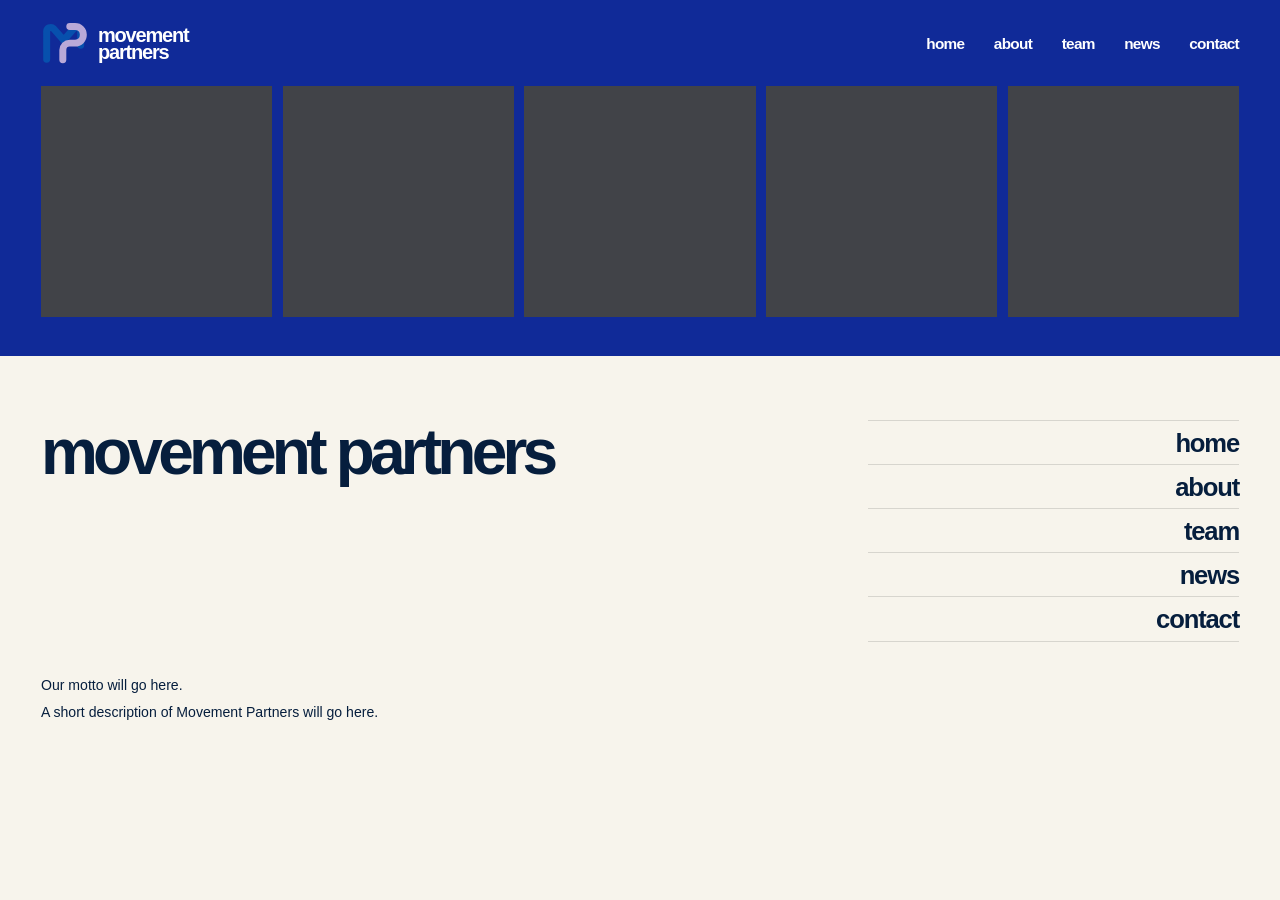
==== index.html @ 3fad721c "Add initial Movement Partners landing page" ====
<!doctype html>
<html lang="en">
  <head>
    <meta charset="utf-8" />
    <meta name="viewport" content="width=device-width, initial-scale=1" />
    <meta name="theme-color" content="#102a98" />
    <meta name="description" content="Movement Partners — a new space for people and ideas in motion." />
    <title>movement partners</title>
    <link rel="stylesheet" href="styles.css" />
  </head>
  <body>
    <svg class="svg-defs" xmlns="http://www.w3.org/2000/svg" aria-hidden="true" focusable="false">
      <symbol id="mp-mark" viewBox="0 0 110 100">
        <path d="M13 85V21c0-8 10-12 16-6l23 26 23-26c6-6 16-2 16 6v32" fill="none" stroke="#0750ad" stroke-width="16" stroke-linecap="round" stroke-linejoin="round" />
        <path d="M50 86V64c0-9 7-16 16-16h12c11 0 19-8 19-19s-8-19-19-19H66" fill="none" stroke="#b9a9d8" stroke-width="16" stroke-linecap="round" stroke-linejoin="round" />
      </symbol>
    </svg>

    <main id="home" class="page-shell">
      <section class="showcase" aria-label="Movement Partners introduction">
        <header class="site-header">
          <a class="brand" href="#home" aria-label="Movement Partners home">
            <svg class="brand-mark" aria-hidden="true"><use href="#mp-mark" /></svg>
            <span class="brand-name"><span>movement</span><span>partners</span></span>
          </a>
          <nav class="top-nav" aria-label="Primary navigation">
            <a href="#home" aria-current="page">home</a>
            <a href="#about">about</a>
            <a href="#team">team</a>
            <a href="#news">news</a>
            <a href="#contact">contact</a>
          </nav>
        </header>

        <div class="image-grid" aria-label="Image placeholders">
          <div class="image-placeholder" role="img" aria-label="Image placeholder 1"></div>
          <div class="image-placeholder" role="img" aria-label="Image placeholder 2"></div>
          <div class="image-placeholder" role="img" aria-label="Image placeholder 3"></div>
          <div class="image-placeholder" role="img" aria-label="Image placeholder 4"></div>
          <div class="image-placeholder" role="img" aria-label="Image placeholder 5"></div>
        </div>
      </section>

      <section class="intro" aria-labelledby="intro-title">
        <div class="intro-copy">
          <h1 id="intro-title">movement partners</h1>
          <div class="placeholder-copy">
            <p>Our motto will go here.</p>
            <p>A short description of Movement Partners will go here.</p>
          </div>
        </div>
        <nav class="section-nav" aria-label="Section navigation">
          <a href="#home">home</a>
          <a id="about" href="#about">about</a>
          <a id="team" href="#team">team</a>
          <a id="news" href="#news">news</a>
          <a id="contact" href="#contact">contact</a>
        </nav>
      </section>
    </main>
  </body>
</html>
---- styles.css ----
:root {
  color-scheme: light;
  --blue: #102a98;
  --navy: #061e3d;
  --paper: #f7f4ec;
  --placeholder: #414348;
}

* { box-sizing: border-box; }

html { scroll-behavior: smooth; }

body {
  margin: 0;
  background: var(--paper);
  color: var(--navy);
  font-family: Arial, Helvetica, sans-serif;
}

a { color: inherit; }

.svg-defs {
  position: absolute;
  width: 0;
  height: 0;
  overflow: hidden;
}

.page-shell { min-height: 100vh; }

.showcase {
  background: var(--blue);
  color: #fff;
  padding: 22px clamp(20px, 3.2vw, 56px) 0;
}

.site-header {
  display: flex;
  align-items: center;
  justify-content: space-between;
  gap: 32px;
  min-height: 62px;
  padding-bottom: 20px;
}

.brand {
  display: inline-flex;
  align-items: center;
  gap: 9px;
  flex: 0 0 auto;
  color: #fff;
  text-decoration: none;
}

.brand-mark {
  width: 48px;
  height: 44px;
  overflow: visible;
}

.brand-name {
  display: flex;
  flex-direction: column;
  font-size: 20px;
  font-weight: 800;
  line-height: .87;
  letter-spacing: -.06em;
}

.top-nav {
  display: flex;
  flex-wrap: wrap;
  justify-content: flex-end;
  gap: clamp(14px, 2.3vw, 34px);
}

.top-nav a,
.section-nav a {
  font-weight: 800;
  letter-spacing: -.045em;
  text-decoration: none;
}

.top-nav a {
  font-size: clamp(13px, 1.2vw, 17px);
  line-height: 1.2;
}

a:hover,
a:focus-visible { text-decoration: underline; text-underline-offset: .25em; }
a:focus-visible { outline: 2px solid currentColor; outline-offset: 5px; }

.image-grid {
  display: grid;
  grid-template-columns: repeat(5, minmax(0, 1fr));
  gap: clamp(6px, .8vw, 14px);
  padding-bottom: clamp(20px, 3vw, 44px);
}

.image-placeholder {
  width: 100%;
  aspect-ratio: 1;
  background: var(--placeholder);
}

.intro {
  display: grid;
  grid-template-columns: minmax(0, 1fr) minmax(170px, 31%);
  gap: clamp(30px, 6vw, 110px);
  padding: clamp(38px, 5vw, 80px) clamp(20px, 3.2vw, 56px) 60px;
}

.intro-copy {
  display: flex;
  flex-direction: column;
  min-height: 310px;
}

h1 {
  margin: 0;
  font-size: clamp(34px, 5vw, 86px);
  font-weight: 800;
  line-height: 1;
  letter-spacing: -.075em;
  white-space: nowrap;
}

.placeholder-copy {
  margin-top: auto;
  padding-top: 50px;
  font-size: clamp(14px, 1.1vw, 17px);
  line-height: 1.4;
}

.placeholder-copy p { margin: 0 0 7px; }

.section-nav {
  display: flex;
  flex-direction: column;
  align-self: start;
  text-align: right;
  text-transform: lowercase;
}

.section-nav a {
  display: block;
  border-top: 1px solid #d7d5ce;
  padding: 8px 0 7px;
  font-size: clamp(18px, 2vw, 30px);
  line-height: 1.1;
}

.section-nav a:last-child { border-bottom: 1px solid #d7d5ce; }

@media (max-width: 760px) {
  .site-header { align-items: flex-start; flex-direction: column; gap: 20px; }
  .top-nav { justify-content: flex-start; gap: 12px 20px; }
  .image-grid { grid-template-columns: repeat(3, minmax(0, 1fr)); }
  .intro { grid-template-columns: 1fr; gap: 32px; }
  .intro-copy { min-height: 210px; }
  h1 { font-size: clamp(34px, 7vw, 54px); }
  .section-nav { width: 100%; }
}

@media (max-width: 440px) {
  .image-grid { grid-template-columns: repeat(2, minmax(0, 1fr)); }
  h1 { font-size: clamp(30px, 8vw, 36px); }
}
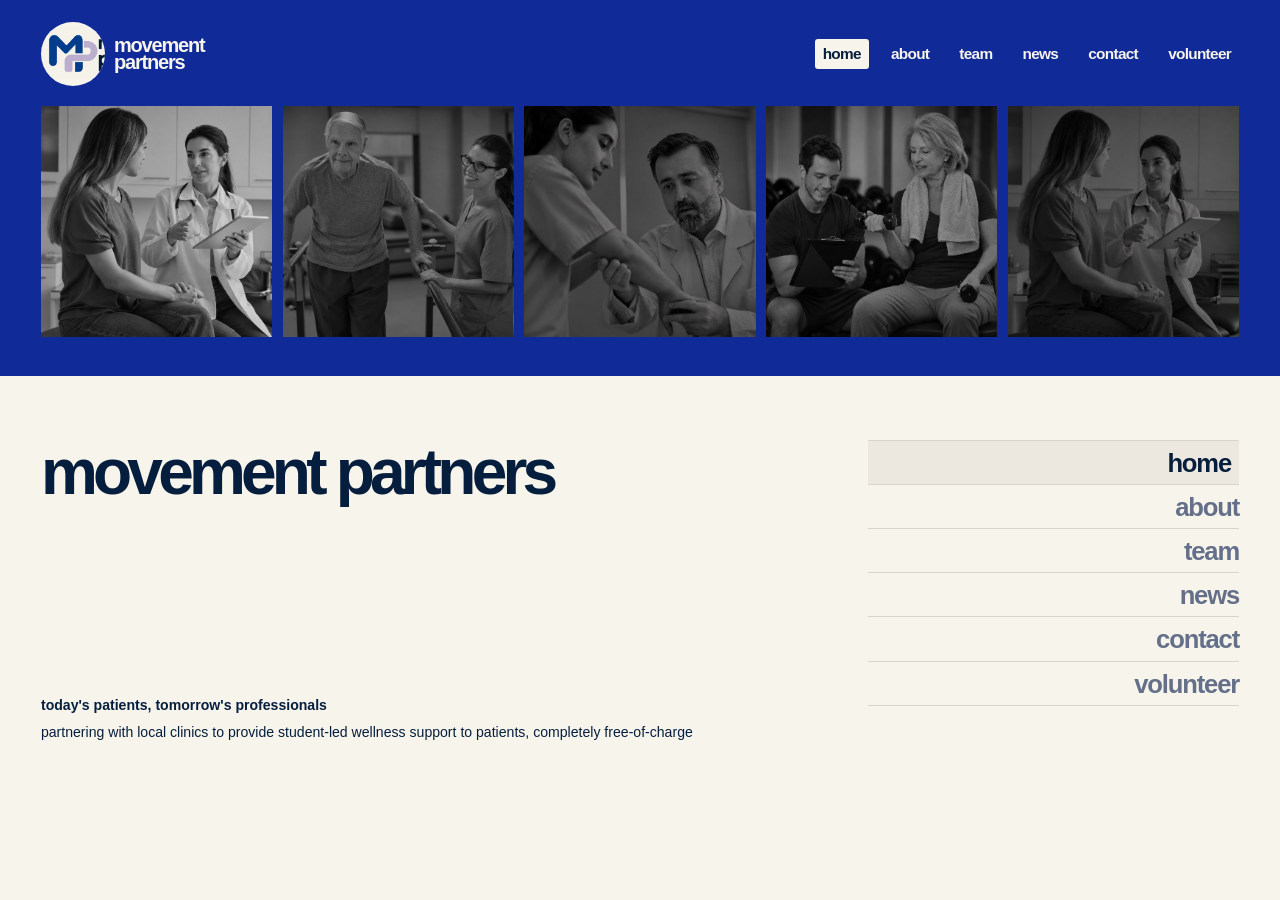
==== commit 0fd09a9d: "Add supplied photos, logo, and site pages" ====
--- a/index.html
+++ b/index.html
@@ -9,35 +9,29 @@
     <link rel="stylesheet" href="styles.css" />
   </head>
   <body>
-    <svg class="svg-defs" xmlns="http://www.w3.org/2000/svg" aria-hidden="true" focusable="false">
-      <symbol id="mp-mark" viewBox="0 0 110 100">
-        <path d="M13 85V21c0-8 10-12 16-6l23 26 23-26c6-6 16-2 16 6v32" fill="none" stroke="#0750ad" stroke-width="16" stroke-linecap="round" stroke-linejoin="round" />
-        <path d="M50 86V64c0-9 7-16 16-16h12c11 0 19-8 19-19s-8-19-19-19H66" fill="none" stroke="#b9a9d8" stroke-width="16" stroke-linecap="round" stroke-linejoin="round" />
-      </symbol>
-    </svg>
-
     <main id="home" class="page-shell">
       <section class="showcase" aria-label="Movement Partners introduction">
         <header class="site-header">
           <a class="brand" href="#home" aria-label="Movement Partners home">
-            <svg class="brand-mark" aria-hidden="true"><use href="#mp-mark" /></svg>
+            <span class="brand-badge"><img class="brand-mark" src="assets/mplogo.png" alt="" /></span>
             <span class="brand-name"><span>movement</span><span>partners</span></span>
           </a>
           <nav class="top-nav" aria-label="Primary navigation">
-            <a href="#home" aria-current="page">home</a>
-            <a href="#about">about</a>
-            <a href="#team">team</a>
-            <a href="#news">news</a>
-            <a href="#contact">contact</a>
+            <a href="./" aria-current="page">home</a>
+            <a href="about.html">about</a>
+            <a href="team.html">team</a>
+            <a href="news.html">news</a>
+            <a href="contact.html">contact</a>
+            <a href="volunteer.html">volunteer</a>
           </nav>
         </header>
 
-        <div class="image-grid" aria-label="Image placeholders">
-          <div class="image-placeholder" role="img" aria-label="Image placeholder 1"></div>
-          <div class="image-placeholder" role="img" aria-label="Image placeholder 2"></div>
-          <div class="image-placeholder" role="img" aria-label="Image placeholder 3"></div>
-          <div class="image-placeholder" role="img" aria-label="Image placeholder 4"></div>
-          <div class="image-placeholder" role="img" aria-label="Image placeholder 5"></div>
+        <div class="image-grid" aria-label="Movement Partners photos">
+          <img src="assets/greydoctor1.png" alt="Doctor speaking with a patient" />
+          <img src="assets/greygym1.png" alt="Patient exercising with a care professional" />
+          <img src="assets/greydoctor2.png" alt="Clinician speaking with a patient" />
+          <img src="assets/greygym2.png" alt="Patient practicing movement with support" />
+          <img src="assets/greydoctor3.png" alt="Doctor discussing care with a patient" />
         </div>
       </section>
 
@@ -45,16 +39,17 @@
         <div class="intro-copy">
           <h1 id="intro-title">movement partners</h1>
           <div class="placeholder-copy">
-            <p>Our motto will go here.</p>
-            <p>A short description of Movement Partners will go here.</p>
+            <p class="motto">today's patients, tomorrow's professionals</p>
+            <p>partnering with local clinics to provide student-led wellness support to patients, completely free-of-charge</p>
           </div>
         </div>
         <nav class="section-nav" aria-label="Section navigation">
-          <a href="#home">home</a>
-          <a id="about" href="#about">about</a>
-          <a id="team" href="#team">team</a>
-          <a id="news" href="#news">news</a>
-          <a id="contact" href="#contact">contact</a>
+          <a href="./" aria-current="page">home</a>
+          <a href="about.html">about</a>
+          <a href="team.html">team</a>
+          <a href="news.html">news</a>
+          <a href="contact.html">contact</a>
+          <a href="volunteer.html">volunteer</a>
         </nav>
       </section>
     </main>
--- a/styles.css
+++ b/styles.css
@@ -3,7 +3,7 @@
   --blue: #102a98;
   --navy: #061e3d;
   --paper: #f7f4ec;
-  --placeholder: #414348;
+  --muted: #647089;
 }
 
 * { box-sizing: border-box; }
@@ -19,13 +19,6 @@
 
 a { color: inherit; }
 
-.svg-defs {
-  position: absolute;
-  width: 0;
-  height: 0;
-  overflow: hidden;
-}
-
 .page-shell { min-height: 100vh; }
 
 .showcase {
@@ -48,14 +41,29 @@
   align-items: center;
   gap: 9px;
   flex: 0 0 auto;
-  color: #fff;
+  color: var(--paper);
   text-decoration: none;
 }
 
+.brand-badge {
+  display: block;
+  position: relative;
+  width: 64px;
+  height: 64px;
+  flex: 0 0 auto;
+  border-radius: 50%;
+  background: var(--paper);
+  overflow: hidden;
+}
+
 .brand-mark {
-  width: 48px;
-  height: 44px;
-  overflow: visible;
+  position: absolute;
+  width: 160px;
+  height: auto;
+  max-width: none;
+  left: -7px;
+  top: 4px;
+  mix-blend-mode: multiply;
 }
 
 .brand-name {
@@ -71,7 +79,7 @@
   display: flex;
   flex-wrap: wrap;
   justify-content: flex-end;
-  gap: clamp(14px, 2.3vw, 34px);
+  gap: clamp(5px, 1.1vw, 15px);
 }
 
 .top-nav a,
@@ -84,6 +92,14 @@
 .top-nav a {
   font-size: clamp(13px, 1.2vw, 17px);
   line-height: 1.2;
+  color: var(--paper);
+  padding: 6px 8px;
+  border-radius: 3px;
+}
+
+.top-nav a[aria-current="page"] {
+  color: var(--navy);
+  background: var(--paper);
 }
 
 a:hover,
@@ -97,10 +113,12 @@
   padding-bottom: clamp(20px, 3vw, 44px);
 }
 
-.image-placeholder {
+.image-grid img {
   width: 100%;
   aspect-ratio: 1;
-  background: var(--placeholder);
+  display: block;
+  object-fit: cover;
+  background: #414348;
 }
 
 .intro {
@@ -133,6 +151,7 @@
 }
 
 .placeholder-copy p { margin: 0 0 7px; }
+.placeholder-copy .motto { font-weight: 700; }
 
 .section-nav {
   display: flex;
@@ -148,13 +167,26 @@
   padding: 8px 0 7px;
   font-size: clamp(18px, 2vw, 30px);
   line-height: 1.1;
+  color: var(--muted);
+}
+
+.section-nav a[aria-current="page"] {
+  color: var(--navy);
+  background: #ece8e0;
+  padding-right: 8px;
 }
 
 .section-nav a:last-child { border-bottom: 1px solid #d7d5ce; }
+
+.content-page .image-grid { display: none; }
+.content-page .showcase { padding-bottom: 26px; }
+.content-page .intro-copy { min-height: 310px; }
+.content-page h1 { white-space: normal; }
+.content-page .placeholder-copy { margin-top: 40px; padding-top: 0; }
 
 @media (max-width: 760px) {
   .site-header { align-items: flex-start; flex-direction: column; gap: 20px; }
-  .top-nav { justify-content: flex-start; gap: 12px 20px; }
+  .top-nav { display: grid; grid-template-columns: repeat(3, max-content); gap: 8px 18px; }
   .image-grid { grid-template-columns: repeat(3, minmax(0, 1fr)); }
   .intro { grid-template-columns: 1fr; gap: 32px; }
   .intro-copy { min-height: 210px; }
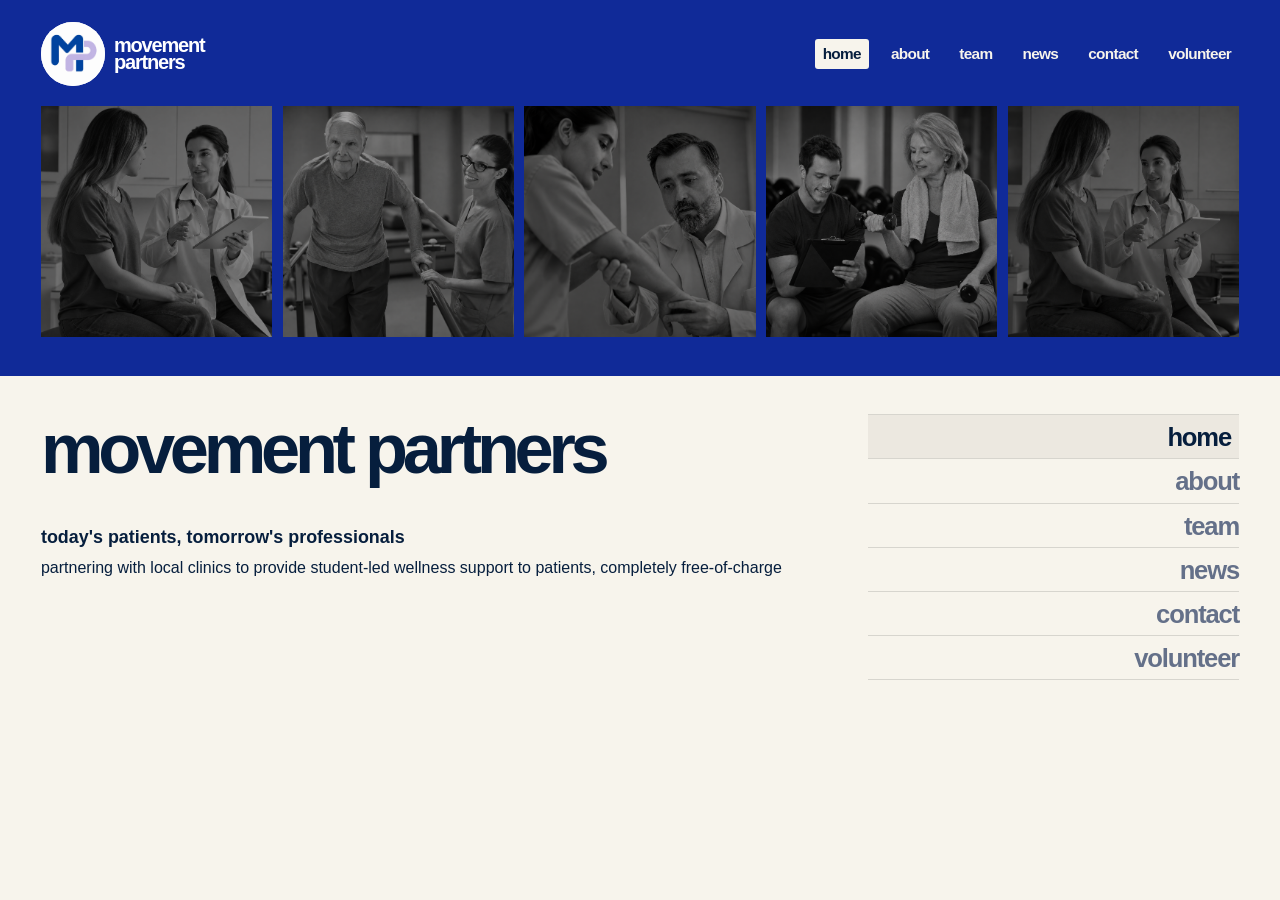
==== commit 23c82352: "Refine homepage logo and copy layout" ====
--- a/index.html
+++ b/index.html
@@ -13,7 +13,7 @@
       <section class="showcase" aria-label="Movement Partners introduction">
         <header class="site-header">
           <a class="brand" href="#home" aria-label="Movement Partners home">
-            <span class="brand-badge"><img class="brand-mark" src="assets/mplogo.png" alt="" /></span>
+            <span class="brand-badge"><img class="brand-mark" src="mplogonowords.png" alt="" /></span>
             <span class="brand-name"><span>movement</span><span>partners</span></span>
           </a>
           <nav class="top-nav" aria-label="Primary navigation">
--- a/styles.css
+++ b/styles.css
@@ -41,7 +41,7 @@
   align-items: center;
   gap: 9px;
   flex: 0 0 auto;
-  color: var(--paper);
+  color: #fff;
   text-decoration: none;
 }
 
@@ -52,18 +52,15 @@
   height: 64px;
   flex: 0 0 auto;
   border-radius: 50%;
-  background: var(--paper);
+  background: #fff;
   overflow: hidden;
 }
 
 .brand-mark {
-  position: absolute;
-  width: 160px;
-  height: auto;
-  max-width: none;
-  left: -7px;
-  top: 4px;
-  mix-blend-mode: multiply;
+  display: block;
+  width: 100%;
+  height: 100%;
+  object-fit: cover;
 }
 
 .brand-name {
@@ -121,22 +118,24 @@
   background: #414348;
 }
 
+.image-grid img:first-child { filter: brightness(.62); }
+
 .intro {
   display: grid;
   grid-template-columns: minmax(0, 1fr) minmax(170px, 31%);
   gap: clamp(30px, 6vw, 110px);
-  padding: clamp(38px, 5vw, 80px) clamp(20px, 3.2vw, 56px) 60px;
+  padding: clamp(24px, 3vw, 46px) clamp(20px, 3.2vw, 56px) 60px;
 }
 
 .intro-copy {
   display: flex;
   flex-direction: column;
-  min-height: 310px;
+  min-height: 0;
 }
 
 h1 {
   margin: 0;
-  font-size: clamp(34px, 5vw, 86px);
+  font-size: clamp(36px, 5.5vw, 92px);
   font-weight: 800;
   line-height: 1;
   letter-spacing: -.075em;
@@ -144,14 +143,13 @@
 }
 
 .placeholder-copy {
-  margin-top: auto;
-  padding-top: 50px;
-  font-size: clamp(14px, 1.1vw, 17px);
+  margin-top: 40px;
+  font-size: clamp(16px, 1.25vw, 19px);
   line-height: 1.4;
 }
 
 .placeholder-copy p { margin: 0 0 7px; }
-.placeholder-copy .motto { font-weight: 700; }
+.placeholder-copy .motto { font-size: 1.12em; font-weight: 700; }
 
 .section-nav {
   display: flex;
@@ -189,12 +187,12 @@
   .top-nav { display: grid; grid-template-columns: repeat(3, max-content); gap: 8px 18px; }
   .image-grid { grid-template-columns: repeat(3, minmax(0, 1fr)); }
   .intro { grid-template-columns: 1fr; gap: 32px; }
-  .intro-copy { min-height: 210px; }
-  h1 { font-size: clamp(34px, 7vw, 54px); }
+  .intro-copy { min-height: 0; }
+  h1 { font-size: clamp(36px, 8vw, 58px); }
   .section-nav { width: 100%; }
 }
 
 @media (max-width: 440px) {
   .image-grid { grid-template-columns: repeat(2, minmax(0, 1fr)); }
-  h1 { font-size: clamp(30px, 8vw, 36px); }
+  h1 { font-size: clamp(34px, 8vw, 38px); }
 }
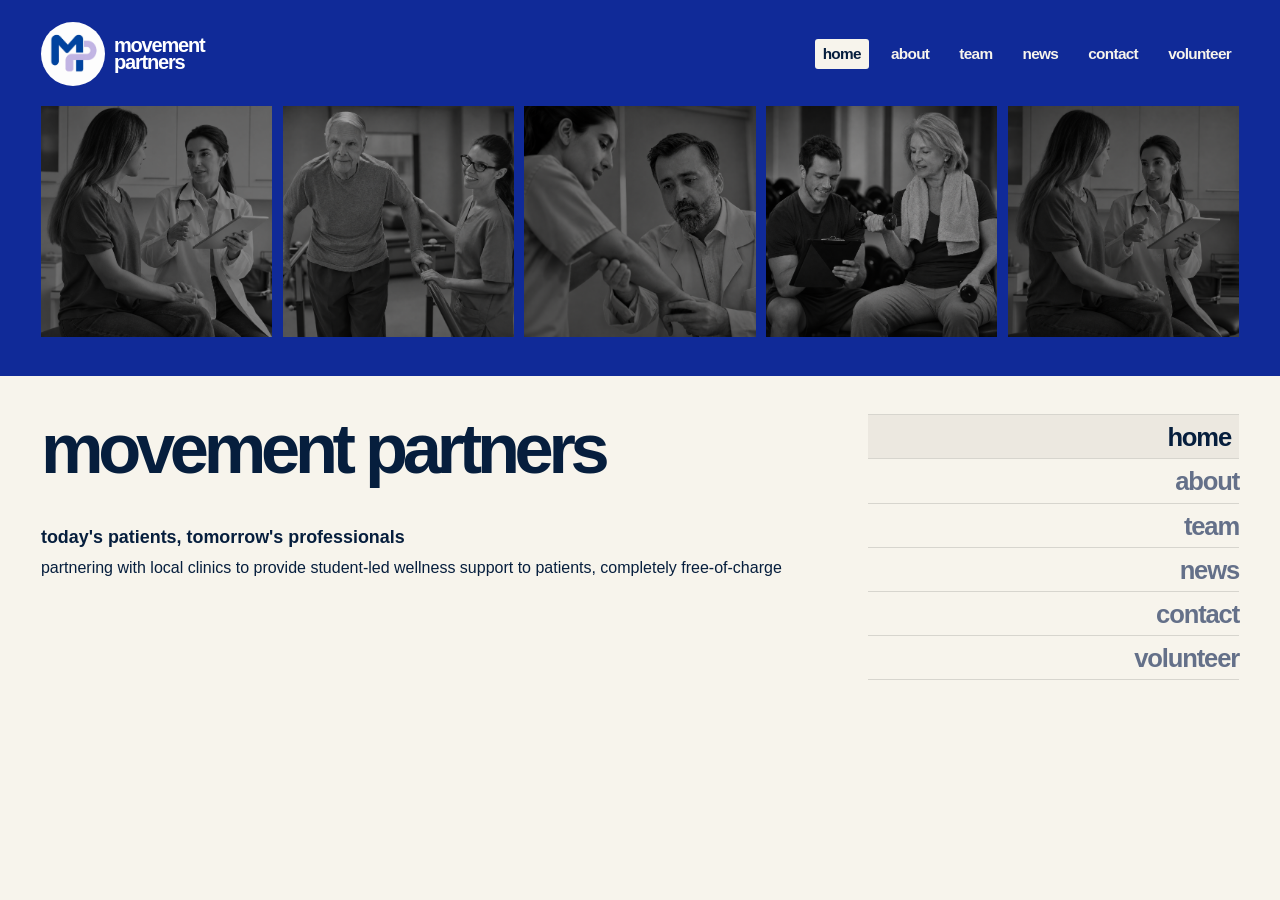
==== commit 5a7aebf7: "Add founder portraits and organize image assets" ====
--- a/index.html
+++ b/index.html
@@ -13,7 +13,7 @@
       <section class="showcase" aria-label="Movement Partners introduction">
         <header class="site-header">
           <a class="brand" href="#home" aria-label="Movement Partners home">
-            <span class="brand-badge"><img class="brand-mark" src="mplogonowords.png" alt="" /></span>
+            <span class="brand-badge"><img class="brand-mark" src="assets/mplogonowords.png" alt="" /></span>
             <span class="brand-name"><span>movement</span><span>partners</span></span>
           </a>
           <nav class="top-nav" aria-label="Primary navigation">
--- a/styles.css
+++ b/styles.css
@@ -181,6 +181,94 @@
 .content-page .intro-copy { min-height: 310px; }
 .content-page h1 { white-space: normal; }
 .content-page .placeholder-copy { margin-top: 40px; padding-top: 0; }
+
+.sr-only {
+  position: absolute;
+  width: 1px;
+  height: 1px;
+  padding: 0;
+  margin: -1px;
+  overflow: hidden;
+  clip: rect(0, 0, 0, 0);
+  white-space: nowrap;
+  border: 0;
+}
+
+.team-layout {
+  padding: clamp(32px, 4vw, 58px) clamp(20px, 3.2vw, 56px) 90px;
+}
+
+.team-heading {
+  margin: 0 0 20px;
+  color: var(--blue);
+  font-family: Georgia, 'Times New Roman', serif;
+  font-size: clamp(34px, 3.8vw, 56px);
+  font-style: italic;
+  font-weight: 400;
+  letter-spacing: -.05em;
+}
+
+.team-heading span {
+  font-family: 'Arial Black', 'Arial Bold', Arial, sans-serif;
+  font-style: normal;
+  font-weight: 800;
+  letter-spacing: -.06em;
+}
+
+.founder-row {
+  display: grid;
+  grid-template-columns: 84px minmax(0, 1fr) minmax(170px, 28%);
+  gap: clamp(16px, 2vw, 28px);
+  align-items: center;
+  min-height: 120px;
+  padding: 14px 0;
+  border-top: 1px solid #bfc3d1;
+}
+
+.founder-row:last-child { border-bottom: 1px solid #bfc3d1; }
+
+.founder-photo {
+  display: block;
+  width: 84px;
+  height: 100px;
+  object-fit: cover;
+  object-position: center top;
+  align-self: end;
+}
+
+.founder-name {
+  margin: 0;
+  color: var(--blue);
+  font-family: Georgia, 'Times New Roman', serif;
+  font-size: clamp(30px, 3.3vw, 50px);
+  font-style: italic;
+  font-weight: 400;
+  line-height: 1.05;
+  letter-spacing: -.045em;
+}
+
+.founder-name span {
+  font-family: 'Arial Black', 'Arial Bold', Arial, sans-serif;
+  font-style: normal;
+  font-weight: 800;
+  letter-spacing: -.06em;
+}
+
+.founder-title {
+  margin: 0;
+  color: var(--blue);
+  font-family: 'Arial Black', 'Arial Bold', Arial, sans-serif;
+  font-size: clamp(15px, 1.35vw, 20px);
+  font-weight: 900;
+  line-height: 1.3;
+  text-align: right;
+}
+
+.team-heading span,
+.founder-name span,
+.founder-title { -webkit-text-stroke: .5px currentColor; }
+
+.volunteers { margin-top: 70px; }
 
 @media (max-width: 760px) {
   .site-header { align-items: flex-start; flex-direction: column; gap: 20px; }
@@ -190,6 +278,9 @@
   .intro-copy { min-height: 0; }
   h1 { font-size: clamp(36px, 8vw, 58px); }
   .section-nav { width: 100%; }
+  .founder-row { grid-template-columns: 72px minmax(0, 1fr); }
+  .founder-photo { width: 72px; }
+  .founder-title { grid-column: 2; text-align: left; }
 }
 
 @media (max-width: 440px) {
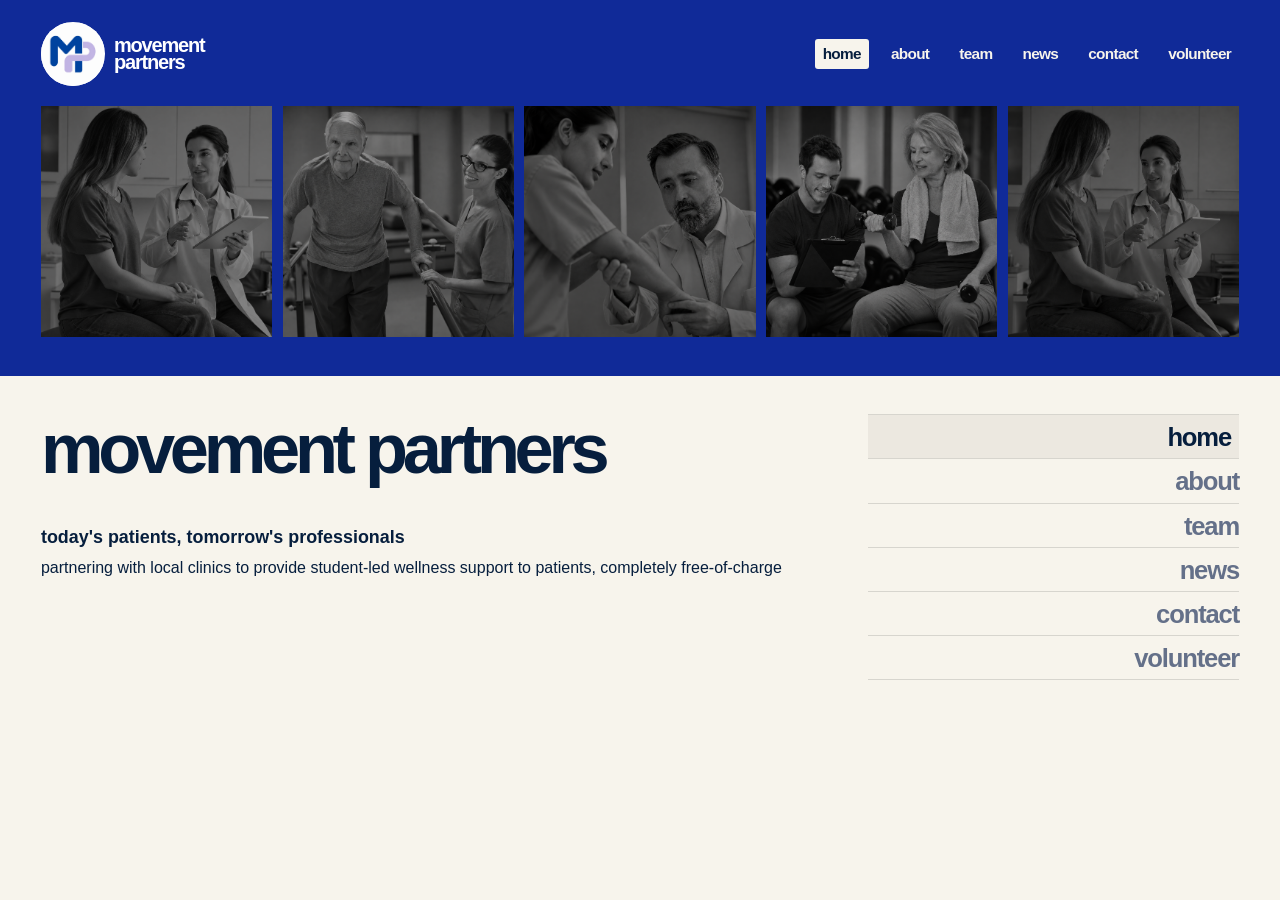
==== commit 91283fb3: "Add volunteer placeholders and center home logo" ====
--- a/index.html
+++ b/index.html
@@ -6,7 +6,7 @@
     <meta name="theme-color" content="#102a98" />
     <meta name="description" content="Movement Partners — a new space for people and ideas in motion." />
     <title>movement partners</title>
-    <link rel="stylesheet" href="styles.css" />
+    <link rel="stylesheet" href="styles.css?v=home2" />
   </head>
   <body>
     <main id="home" class="page-shell">
--- a/styles.css
+++ b/styles.css
@@ -62,6 +62,8 @@
   height: 100%;
   object-fit: cover;
 }
+
+#home .brand-mark { transform: translate(-1px, 1px); }
 
 .brand-name {
   display: flex;
@@ -236,6 +238,12 @@
   align-self: end;
 }
 
+.volunteer-photo {
+  width: 84px;
+  aspect-ratio: 1;
+  background: #4b4f57;
+}
+
 .founder-name {
   margin: 0;
   color: var(--blue);
@@ -279,7 +287,7 @@
   h1 { font-size: clamp(36px, 8vw, 58px); }
   .section-nav { width: 100%; }
   .founder-row { grid-template-columns: 72px minmax(0, 1fr); }
-  .founder-photo { width: 72px; }
+  .founder-photo, .volunteer-photo { width: 72px; }
   .founder-title { grid-column: 2; text-align: left; }
 }
 
